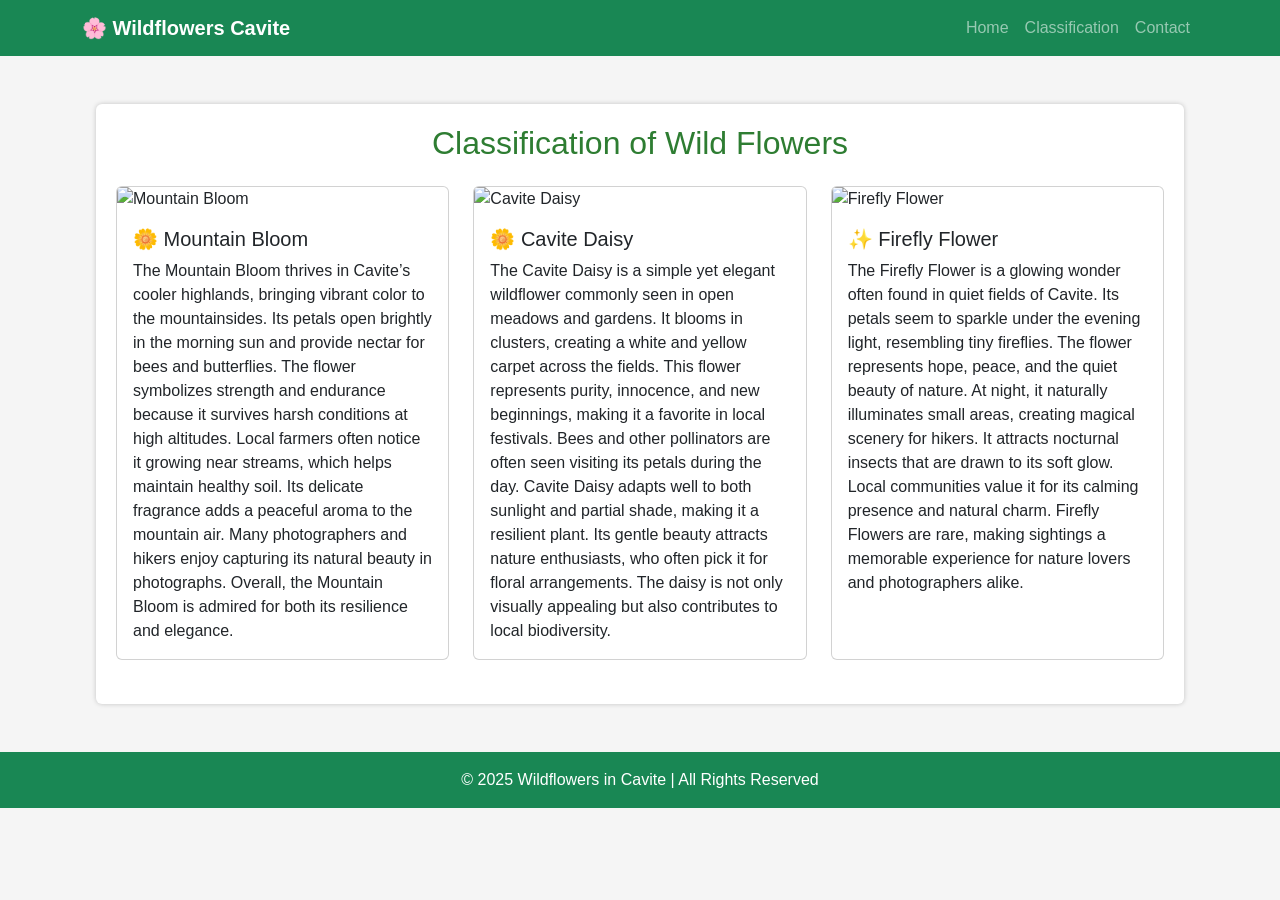
==== index.html (3).html @ 01287200 "Add files via upload" ====
<!DOCTYPE html>
<html lang="en">
<head>
<meta charset="UTF-8">
<meta name="viewport" content="width=device-width, initial-scale=1.0">
<title>Wildflowers in Cavite - Classification</title>
<link href="https://cdn.jsdelivr.net/npm/bootstrap@5.3.2/dist/css/bootstrap.min.css" rel="stylesheet">
<link rel="stylesheet" href="style.css">
</head>
<body>

<nav class="navbar navbar-expand-lg navbar-dark bg-success">
  <div class="container">
    <a class="navbar-brand fw-bold">🌸 Wildflowers Cavite</a>
    <div class="collapse navbar-collapse">
      <ul class="navbar-nav ms-auto">
        <li class="nav-item"><a class="nav-link" href="index.html">Home</a></li>
        <li class="nav-item"><a class="nav-link" href="index.html (3).html">Classification</a></li>
        <li class="nav-item"><a class="nav-link" href="index.html (4).html">Contact</a></li>
      </ul>
    </div>
  </div>
</nav>

<div class="container mt-5 classification">
  <h2 class="text-center">Classification of Wild Flowers</h2>

  <div class="row mt-4">

    <!-- Mountain Bloom -->
    <div class="col-md-4 mb-4">
      <div class="card h-100">
        <img src="mountain-bloom.jpg" class="card-img-top" alt="Mountain Bloom">
        <div class="card-body">
          <h5 class="card-title">🌼 Mountain Bloom</h5>
          <p class="card-text">
            The Mountain Bloom thrives in Cavite’s cooler highlands, bringing vibrant color to the mountainsides. 
            Its petals open brightly in the morning sun and provide nectar for bees and butterflies. 
            The flower symbolizes strength and endurance because it survives harsh conditions at high altitudes. 
            Local farmers often notice it growing near streams, which helps maintain healthy soil. 
            Its delicate fragrance adds a peaceful aroma to the mountain air. 
            Many photographers and hikers enjoy capturing its natural beauty in photographs. 
            Overall, the Mountain Bloom is admired for both its resilience and elegance.
          </p>
        </div>
      </div>
    </div>

    <!-- Cavite Daisy -->
    <div class="col-md-4 mb-4">
      <div class="card h-100">
        <img src="cavite-daisy.jpg" class="card-img-top" alt="Cavite Daisy">
        <div class="card-body">
          <h5 class="card-title">🌼 Cavite Daisy</h5>
          <p class="card-text">
            The Cavite Daisy is a simple yet elegant wildflower commonly seen in open meadows and gardens. 
            It blooms in clusters, creating a white and yellow carpet across the fields. 
            This flower represents purity, innocence, and new beginnings, making it a favorite in local festivals. 
            Bees and other pollinators are often seen visiting its petals during the day. 
            Cavite Daisy adapts well to both sunlight and partial shade, making it a resilient plant. 
            Its gentle beauty attracts nature enthusiasts, who often pick it for floral arrangements. 
            The daisy is not only visually appealing but also contributes to local biodiversity.
          </p>
        </div>
      </div>
    </div>

    <!-- Firefly Flower -->
    <div class="col-md-4 mb-4">
      <div class="card h-100">
        <img src="firefly-flowers.jpg" class="card-img-top" alt="Firefly Flower">
        <div class="card-body">
          <h5 class="card-title">✨ Firefly Flower</h5>
          <p class="card-text">
            The Firefly Flower is a glowing wonder often found in quiet fields of Cavite. 
            Its petals seem to sparkle under the evening light, resembling tiny fireflies. 
            The flower represents hope, peace, and the quiet beauty of nature. 
            At night, it naturally illuminates small areas, creating magical scenery for hikers. 
            It attracts nocturnal insects that are drawn to its soft glow. 
            Local communities value it for its calming presence and natural charm. 
            Firefly Flowers are rare, making sightings a memorable experience for nature lovers and photographers alike.
          </p>
        </div>
      </div>
    </div>

  </div>
</div>

<footer class="text-center mt-5 py-3 bg-success text-white">
  © 2025 Wildflowers in Cavite | All Rights Reserved
</footer>

</body>
</html>
---- style.css ----
body {
  font-family: Arial, sans-serif;
  background-color: #f5f5f5;
  margin: 0;
}

header, .navbar-brand {
  font-weight: bold;
}

.welcome, .classification, .contact-section {
  background: white;
  width: 85%;
  margin: 20px auto;
  padding: 20px;
  border-radius: 6px;
  box-shadow: 0 0 5px rgba(0,0,0,0.2);
}

h1, h2 {
  color: #2E7D32;
}

.card-img-top {
  width: 100%;
  border-radius: 5px;
}

footer {
  background-color: #2E7D32;
  color: white;
  text-align: center;
  padding: 12px;
  margin-top: 30px;
}
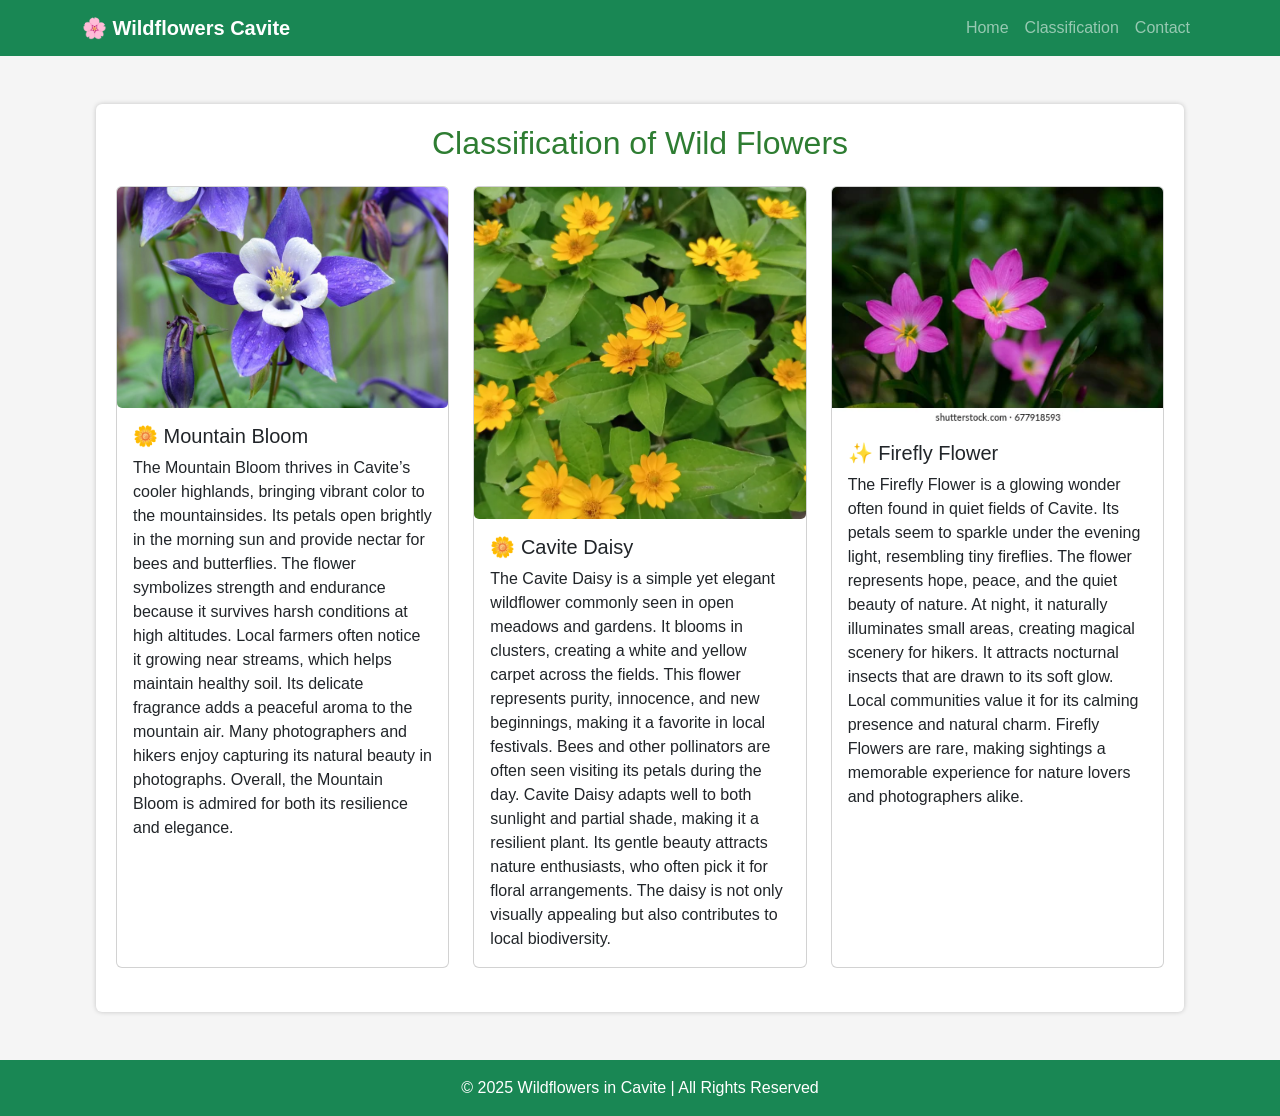
==== commit b10ee09d: "index.html (3).html" ====
--- a/index.html (3).html
+++ b/index.html (3).html
@@ -30,7 +30,7 @@
     <!-- Mountain Bloom -->
     <div class="col-md-4 mb-4">
       <div class="card h-100">
-        <img src="mountain-bloom.jpg" class="card-img-top" alt="Mountain Bloom">
+        <img src="mountain-bloom.jpg.jpg" class="card-img-top" alt="Mountain Bloom">
         <div class="card-body">
           <h5 class="card-title">🌼 Mountain Bloom</h5>
           <p class="card-text">
@@ -49,7 +49,7 @@
     <!-- Cavite Daisy -->
     <div class="col-md-4 mb-4">
       <div class="card h-100">
-        <img src="cavite-daisy.jpg" class="card-img-top" alt="Cavite Daisy">
+        <img src="cavite-daisy.jpg.webp" class="card-img-top" alt="Cavite Daisy">
         <div class="card-body">
           <h5 class="card-title">🌼 Cavite Daisy</h5>
           <p class="card-text">
@@ -68,7 +68,7 @@
     <!-- Firefly Flower -->
     <div class="col-md-4 mb-4">
       <div class="card h-100">
-        <img src="firefly-flowers.jpg" class="card-img-top" alt="Firefly Flower">
+        <img src="firefly-flowers.jpg.webp" class="card-img-top" alt="Firefly Flower">
         <div class="card-body">
           <h5 class="card-title">✨ Firefly Flower</h5>
           <p class="card-text">
@@ -92,4 +92,5 @@
 </footer>
 
 </body>
-</html>+
+</html>
